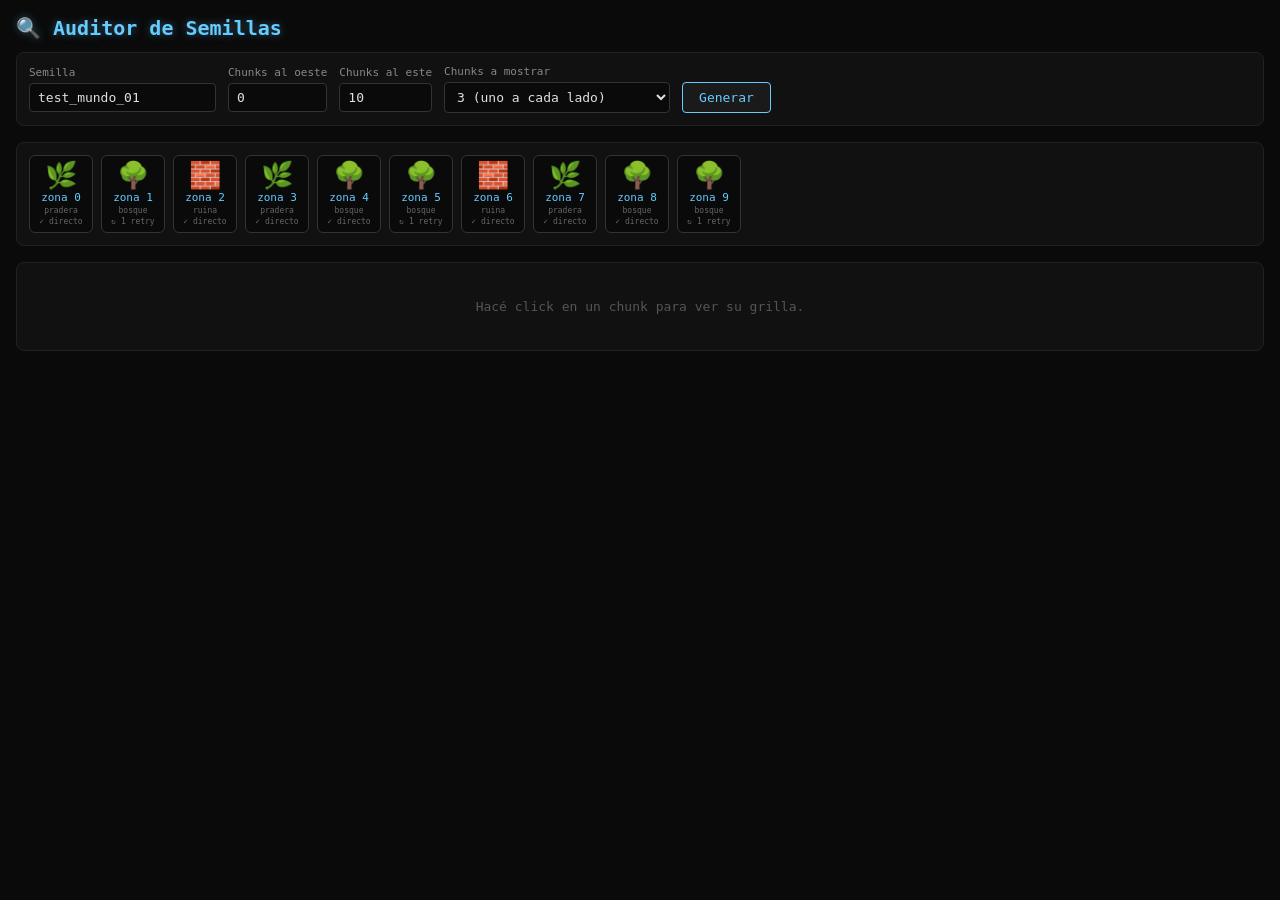
==== auditor/auditor.html @ c08cc017 "docs: rediseno de biomas (JSON) + biomas forzados anotados en backlog" ====
<!DOCTYPE html>
<html lang="es">
<head>
  <meta charset="UTF-8">
  <title>Auditor de Semillas · Game_RPG</title>
  <link rel="stylesheet" href="auditor.css">
</head>
<body>
  <header>
    <h1>🔍 Auditor de Semillas</h1>
    <div class="controles">
      <label>Semilla
        <input type="text" id="input-semilla" value="test_mundo_01">
      </label>
      <label>Chunks al oeste
        <input type="number" id="input-oeste" value="0" min="0" max="20">
      </label>
      <label>Chunks al este
        <input type="number" id="input-este" value="10" min="0" max="50">
      </label>
      <label>Chunks a mostrar
        <select id="select-pegados">
          <option value="1">1 (solo el seleccionado)</option>
          <option value="3" selected>3 (uno a cada lado)</option>
          <option value="5">5</option>
          <option value="7">7</option>
          <option value="9">9</option>
        </select>
      </label>
      <button id="btn-generar">Generar</button>
    </div>
  </header>

  <section id="franja-chunks" class="franja"></section>

  <section id="panel-grilla" class="panel-grilla">
    <p class="vacio">Hacé click en un chunk para ver su grilla.</p>
  </section>

  <script src="../js/core/config.js"></script>
  <script src="../js/core/tiles.js"></script>
  <script src="../js/core/rng.js"></script>
  <script src="../js/world/mundo.js"></script>
  <script src="auditor.js"></script>
</body>
</html>
---- auditor/auditor.css ----
/* ═══ BASE ═══ */
* { box-sizing: border-box; }
body {
  margin: 0;
  padding: 16px;
  background: #0a0a0a;
  color: #e0e0e0;
  font-family: monospace;
}
h1 {
  margin: 0 0 12px;
  font-size: 20px;
  color: #6cf;
  text-shadow: 0 0 8px rgba(102, 204, 255, 0.4);
}

/* ═══ CONTROLES ═══ */
.controles {
  display: flex;
  gap: 12px;
  align-items: center;
  flex-wrap: wrap;
  margin-bottom: 16px;
  padding: 12px;
  background: #111;
  border: 1px solid #222;
  border-radius: 8px;
}
.controles label {
  display: flex;
  flex-direction: column;
  font-size: 11px;
  color: #888;
  gap: 4px;
}
.controles input,
.controles select {
  background: #0a0a0a;
  border: 1px solid #333;
  color: #e0e0e0;
  padding: 6px 8px;
  border-radius: 4px;
  font-family: monospace;
  font-size: 13px;
  outline: none;
}
.controles select { cursor: pointer; }
.controles input:focus,
.controles select:focus {
  border-color: #6cf;
  box-shadow: 0 0 8px rgba(102, 204, 255, 0.5);
}
.controles button {
  align-self: flex-end;
  background: #1a1a1a;
  border: 1px solid #6cf;
  color: #6cf;
  padding: 7px 16px;
  border-radius: 4px;
  font-family: monospace;
  font-size: 13px;
  cursor: pointer;
  transition: all 0.15s;
}
.controles button:hover {
  background: #6cf;
  color: #0a0a0a;
  box-shadow: 0 0 12px rgba(102, 204, 255, 0.6);
}

/* ═══ FRANJA DE CHUNKS ═══ */
.franja {
  display: flex;
  gap: 8px;
  padding: 12px;
  background: #111;
  border: 1px solid #222;
  border-radius: 8px;
  overflow-x: auto;
  margin-bottom: 16px;
  min-height: 90px;
}
.chunk {
  flex: 0 0 auto;
  width: 64px;
  padding: 6px 4px;
  background: #0a0a0a;
  border: 1px solid #333;
  border-radius: 6px;
  text-align: center;
  cursor: pointer;
  transition: all 0.15s;
}
.chunk:hover { border-color: #6cf; transform: translateY(-2px); }
.chunk.seleccionado {
  border-color: #f4a;
  box-shadow: 0 0 10px rgba(255, 68, 170, 0.5);
}
.chunk .emoji { font-size: 26px; line-height: 1; }
.chunk .zona { font-size: 11px; color: #6cf; margin-top: 3px; }
.chunk .meta {
  font-size: 8px;
  color: #666;
  margin-top: 2px;
  word-break: break-all;
  line-height: 1.15;
}

/* ═══ PANEL DE GRILLA ═══ */
.panel-grilla {
  padding: 12px;
  background: #111;
  border: 1px solid #222;
  border-radius: 8px;
  overflow: auto;
}
.panel-grilla h2 {
  margin: 0 0 8px;
  font-size: 14px;
  color: #6cf;
}
.panel-grilla .vacio {
  color: #555;
  text-align: center;
  margin: 24px 0;
  font-size: 13px;
}

/* ═══ FILA DE GRILLAS PEGADAS ═══ */
.fila-grillas {
  display: flex;
  align-items: flex-start;
  gap: 0;
  width: max-content;
}
.columna-union {
  flex: 0 0 auto;
  width: 2px;
  align-self: stretch;
  background: #f4a;
  box-shadow: 0 0 6px rgba(255, 68, 170, 0.7);
}
.grilla-wrapper {
  display: flex;
  flex-direction: column;
}
.grilla-wrapper .etiqueta {
  font-size: 10px;
  color: #6cf;
  text-align: center;
  padding: 2px 0 4px;
  white-space: nowrap;
}
.grilla-wrapper .etiqueta.actual {
  color: #f4a;
  font-weight: bold;
}
.grilla {
  display: grid;
  gap: 0;
  width: max-content;
}
.grilla .celda {
  display: flex;
  align-items: center;
  justify-content: center;
  width: var(--tam-celda);
  height: var(--tam-celda);
  font-size: var(--font-emoji);
  line-height: 1;
}
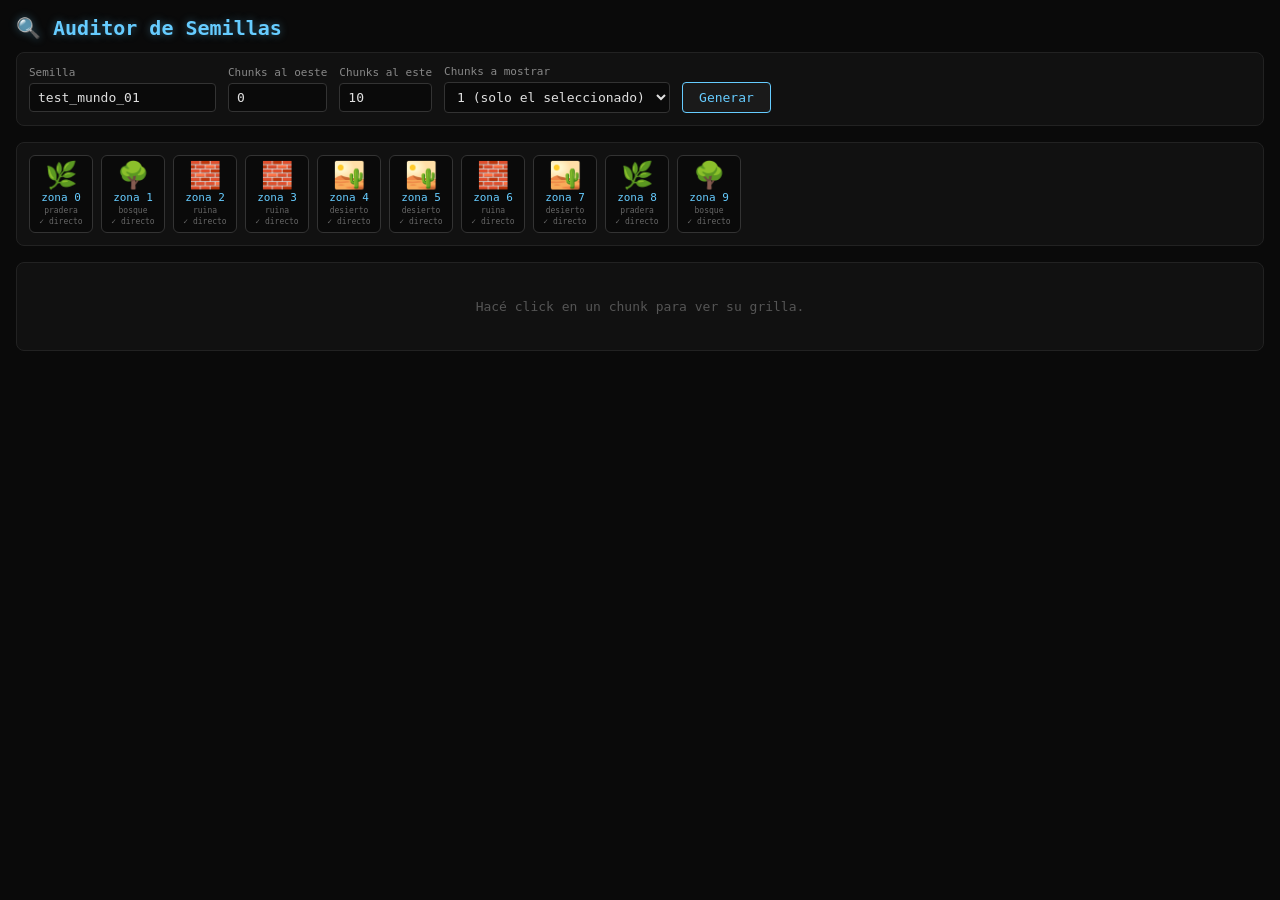
==== commit 11916902: "v1.6: sistema de biomas por tabla JSON + 5 tiles nuevos + auditor" ====
--- a/auditor/auditor.html
+++ b/auditor/auditor.html
@@ -16,12 +16,12 @@
         <input type="number" id="input-oeste" value="0" min="0" max="20">
       </label>
       <label>Chunks al este
-        <input type="number" id="input-este" value="10" min="0" max="50">
+        <input type="number" id="input-este" value="10" min="1" max="50">
       </label>
       <label>Chunks a mostrar
         <select id="select-pegados">
-          <option value="1">1 (solo el seleccionado)</option>
-          <option value="3" selected>3 (uno a cada lado)</option>
+          <option value="1" selected>1 (solo el seleccionado)</option>
+          <option value="3">3 (uno a cada lado)</option>
           <option value="5">5</option>
           <option value="7">7</option>
           <option value="9">9</option>
@@ -40,6 +40,7 @@
   <script src="../js/core/config.js"></script>
   <script src="../js/core/tiles.js"></script>
   <script src="../js/core/rng.js"></script>
+  <script src="../js/world/biomas.js"></script>
   <script src="../js/world/mundo.js"></script>
   <script src="auditor.js"></script>
 </body>
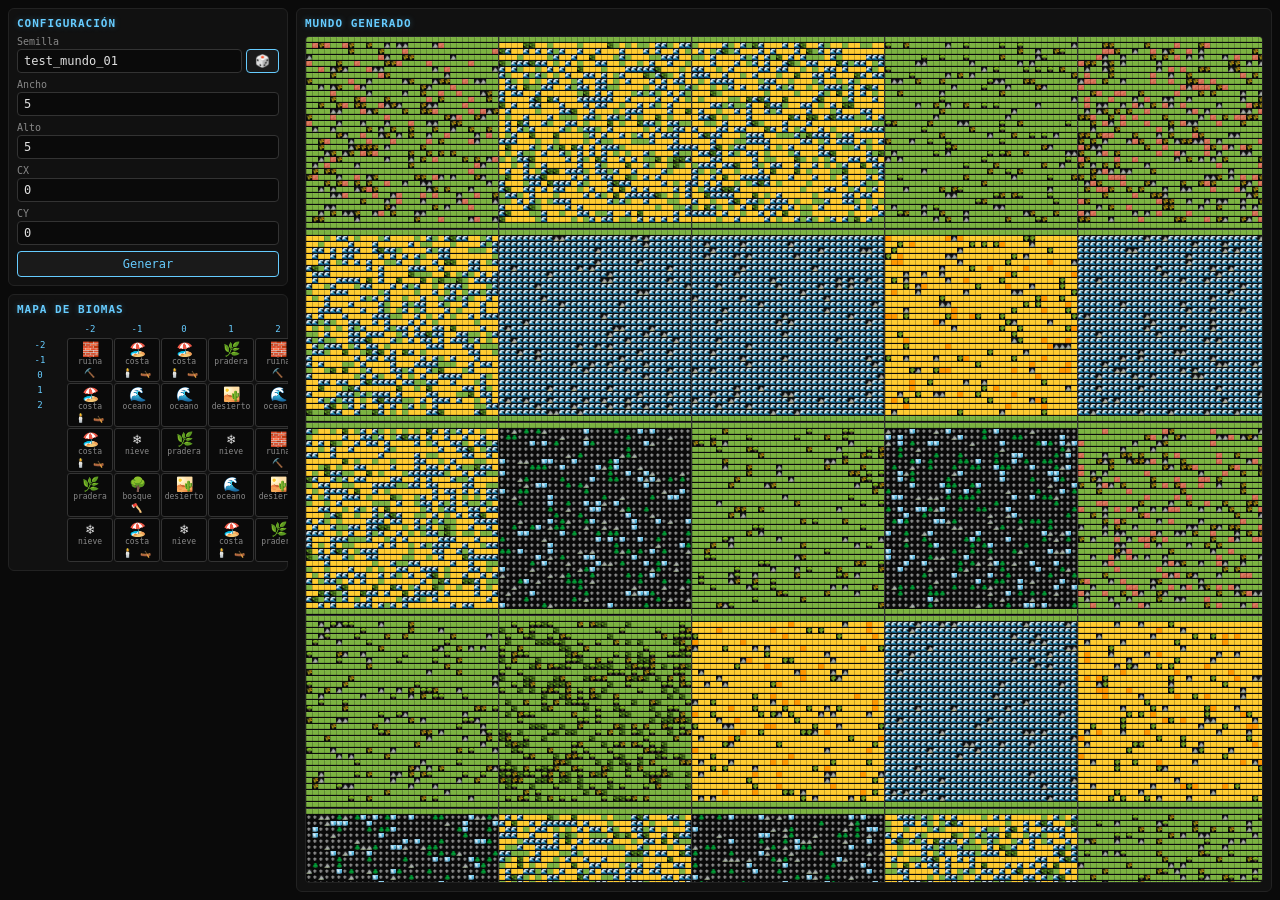
==== commit e7fb7cd2: "auditor 2D + refactor items.js con semillas opcionales" ====
--- a/auditor/auditor.html
+++ b/auditor/auditor.html
@@ -6,42 +6,48 @@
   <link rel="stylesheet" href="auditor.css">
 </head>
 <body>
-  <header>
-    <h1>🔍 Auditor de Semillas</h1>
-    <div class="controles">
-      <label>Semilla
-        <input type="text" id="input-semilla" value="test_mundo_01">
-      </label>
-      <label>Chunks al oeste
-        <input type="number" id="input-oeste" value="0" min="0" max="20">
-      </label>
-      <label>Chunks al este
-        <input type="number" id="input-este" value="10" min="1" max="50">
-      </label>
-      <label>Chunks a mostrar
-        <select id="select-pegados">
-          <option value="1" selected>1 (solo el seleccionado)</option>
-          <option value="3">3 (uno a cada lado)</option>
-          <option value="5">5</option>
-          <option value="7">7</option>
-          <option value="9">9</option>
-        </select>
-      </label>
-      <button id="btn-generar">Generar</button>
-    </div>
-  </header>
+  <div class="layout">
 
-  <section id="franja-chunks" class="franja"></section>
+    <!-- ═══ TARJETA IZQUIERDA ═══ -->
+    <aside class="tarjeta-izq">
+      <section class="bloque">
+        <h2>Configuración</h2>
+        <label>Semilla
+  <div style="display:flex;gap:4px">
+    <input type="text" id="input-semilla" value="test_mundo_01">
+    <button id="btn-random" title="Semilla aleatoria">🎲</button>
+  </div>
+</label>
+        <label>Ancho <input type="number" id="input-ancho" value="5" min="1" max="10"></label>
+        <label>Alto <input type="number" id="input-alto" value="5" min="1" max="10"></label>
+        <label>CX <input type="number" id="input-cx" value="0" min="-50" max="50"></label>
+        <label>CY <input type="number" id="input-cy" value="0" min="-50" max="50"></label>
+        <button id="btn-generar">Generar</button>
+      </section>
 
-  <section id="panel-grilla" class="panel-grilla">
-    <p class="vacio">Hacé click en un chunk para ver su grilla.</p>
-  </section>
+      <section class="bloque">
+        <h2>Mapa de biomas</h2>
+        <div class="matriz-simplificada" id="matriz-simplificada"></div>
+      </section>
+    </aside>
+
+    <!-- ═══ TARJETA DERECHA ═══ -->
+    <main class="tarjeta-der">
+      <h2>Mundo generado</h2>
+      <div class="mundo-wrapper" id="mundo-wrapper">
+        <div class="mundo" id="mundo"></div>
+      </div>
+    </main>
+
+  </div>
 
   <script src="../js/core/config.js"></script>
   <script src="../js/core/tiles.js"></script>
   <script src="../js/core/rng.js"></script>
   <script src="../js/world/biomas.js"></script>
   <script src="../js/world/mundo.js"></script>
+  <script src="../js/world/chunks.js"></script>
+  <script src="../js/entities/items.js"></script>
   <script src="auditor.js"></script>
 </body>
 </html>
--- a/auditor/auditor.css
+++ b/auditor/auditor.css
@@ -2,170 +2,172 @@
 * { box-sizing: border-box; }
 body {
   margin: 0;
-  padding: 16px;
+  padding: 0;
   background: #0a0a0a;
   color: #e0e0e0;
   font-family: monospace;
+  font-size: 12px;
+  height: 100vh;
+  overflow: hidden;
 }
-h1 {
-  margin: 0 0 12px;
-  font-size: 20px;
+h2 {
+  margin: 0 0 6px;
+  font-size: 11px;
   color: #6cf;
-  text-shadow: 0 0 8px rgba(102, 204, 255, 0.4);
+  text-shadow: 0 0 6px rgba(102, 204, 255, 0.3);
+  text-transform: uppercase;
+  letter-spacing: 1px;
 }
 
-/* ═══ CONTROLES ═══ */
-.controles {
+/* ═══ LAYOUT 2 COLUMNAS ═══ */
+.layout {
+  display: grid;
+  grid-template-columns: 280px 1fr;
+  height: 100vh;
+  gap: 8px;
+  padding: 8px;
+}
+
+/* ═══ TARJETA IZQUIERDA ═══ */
+.tarjeta-izq {
   display: flex;
-  gap: 12px;
-  align-items: center;
-  flex-wrap: wrap;
-  margin-bottom: 16px;
-  padding: 12px;
+  flex-direction: column;
+  gap: 8px;
+  overflow-y: auto;
+}
+.bloque {
+  padding: 8px;
   background: #111;
   border: 1px solid #222;
-  border-radius: 8px;
+  border-radius: 6px;
 }
-.controles label {
+.bloque label {
   display: flex;
   flex-direction: column;
-  font-size: 11px;
+  font-size: 10px;
   color: #888;
-  gap: 4px;
+  gap: 2px;
+  margin-bottom: 6px;
 }
-.controles input,
-.controles select {
+.bloque input {
   background: #0a0a0a;
   border: 1px solid #333;
   color: #e0e0e0;
-  padding: 6px 8px;
+  padding: 4px 6px;
   border-radius: 4px;
   font-family: monospace;
-  font-size: 13px;
+  font-size: 12px;
   outline: none;
+  width: 100%;
 }
-.controles select { cursor: pointer; }
-.controles input:focus,
-.controles select:focus {
+.bloque input:focus {
   border-color: #6cf;
-  box-shadow: 0 0 8px rgba(102, 204, 255, 0.5);
+  box-shadow: 0 0 6px rgba(102, 204, 255, 0.5);
 }
-.controles button {
-  align-self: flex-end;
+.bloque button {
+  width: 100%;
   background: #1a1a1a;
   border: 1px solid #6cf;
   color: #6cf;
-  padding: 7px 16px;
+  padding: 5px 14px;
   border-radius: 4px;
   font-family: monospace;
-  font-size: 13px;
+  font-size: 12px;
   cursor: pointer;
   transition: all 0.15s;
 }
-.controles button:hover {
+.bloque button:hover {
   background: #6cf;
   color: #0a0a0a;
-  box-shadow: 0 0 12px rgba(102, 204, 255, 0.6);
+  box-shadow: 0 0 10px rgba(102, 204, 255, 0.6);
 }
 
-/* ═══ FRANJA DE CHUNKS ═══ */
-.franja {
+/* ═══ MAPA DE BIOMAS ═══ */
+.matriz-con-ejes {
   display: flex;
-  gap: 8px;
-  padding: 12px;
-  background: #111;
-  border: 1px solid #222;
-  border-radius: 8px;
-  overflow-x: auto;
-  margin-bottom: 16px;
-  min-height: 90px;
+  align-items: flex-start;
+  gap: 4px;
 }
-.chunk {
-  flex: 0 0 auto;
-  width: 64px;
-  padding: 6px 4px;
+.eje-y {
+  display: grid;
+  gap: 1px;
+  padding-top: 16px;
+}
+.eje-x {
+  display: grid;
+  gap: 1px;
+  margin-bottom: 2px;
+}
+.eje-celda {
+  font-size: 9px;
+  color: #6cf;
+  text-align: center;
+  min-width: 46px;
+  min-height: 14px;
+  line-height: 14px;
+}
+.bioma-celda {
+  padding: 3px 2px;
   background: #0a0a0a;
   border: 1px solid #333;
-  border-radius: 6px;
+  border-radius: 3px;
   text-align: center;
   cursor: pointer;
   transition: all 0.15s;
 }
-.chunk:hover { border-color: #6cf; transform: translateY(-2px); }
-.chunk.seleccionado {
-  border-color: #f4a;
-  box-shadow: 0 0 10px rgba(255, 68, 170, 0.5);
-}
-.chunk .emoji { font-size: 26px; line-height: 1; }
-.chunk .zona { font-size: 11px; color: #6cf; margin-top: 3px; }
-.chunk .meta {
-  font-size: 8px;
-  color: #666;
-  margin-top: 2px;
-  word-break: break-all;
-  line-height: 1.15;
+.bioma-celda:hover { border-color: #6cf; }
+.bioma-celda .emoji { font-size: 14px; line-height: 1; }
+.bioma-celda .nombre { font-size: 8px; color: #888; margin-top: 1px; }
+.bioma-celda .equip { font-size: 9px; margin-top: 2px; letter-spacing: 1px; }
+.grid-biomas {
+  display: grid;
+  gap: 1px;
 }
 
-/* ═══ PANEL DE GRILLA ═══ */
-.panel-grilla {
-  padding: 12px;
+/* ═══ TARJETA DERECHA ═══ */
+.tarjeta-der {
+  display: flex;
+  flex-direction: column;
+  padding: 8px;
   background: #111;
   border: 1px solid #222;
-  border-radius: 8px;
+  border-radius: 6px;
+  overflow: hidden;
+}
+.mundo-wrapper {
+  flex: 1;
   overflow: auto;
+  border: 1px solid #222;
+  border-radius: 4px;
+  background: #050505;
 }
-.panel-grilla h2 {
-  margin: 0 0 8px;
-  font-size: 14px;
-  color: #6cf;
-}
-.panel-grilla .vacio {
-  color: #555;
-  text-align: center;
-  margin: 24px 0;
-  font-size: 13px;
-}
-
-/* ═══ FILA DE GRILLAS PEGADAS ═══ */
-.fila-grillas {
-  display: flex;
-  align-items: flex-start;
-  gap: 0;
+.mundo {
+  display: grid;
+  gap: 1px;
   width: max-content;
 }
-.columna-union {
-  flex: 0 0 auto;
-  width: 2px;
-  align-self: stretch;
-  background: #f4a;
-  box-shadow: 0 0 6px rgba(255, 68, 170, 0.7);
+.chunk-mundo {
+  display: grid;
+  outline: 1px solid #333;
+  background: #0a0a0a;
 }
-.grilla-wrapper {
-  display: flex;
-  flex-direction: column;
-}
-.grilla-wrapper .etiqueta {
-  font-size: 10px;
-  color: #6cf;
-  text-align: center;
-  padding: 2px 0 4px;
-  white-space: nowrap;
-}
-.grilla-wrapper .etiqueta.actual {
-  color: #f4a;
-  font-weight: bold;
-}
-.grilla {
-  display: grid;
-  gap: 0;
-  width: max-content;
-}
-.grilla .celda {
+.celda-mundo {
   display: flex;
   align-items: center;
   justify-content: center;
-  width: var(--tam-celda);
-  height: var(--tam-celda);
-  font-size: var(--font-emoji);
   line-height: 1;
+  overflow: hidden;
+  user-select: none;
+}
+.bloque label > div {
+  display: flex;
+  gap: 4px;
+}
+.bloque label > div input {
+  flex: 1;
+}
+.bloque label > div button {
+  width: auto;
+  padding: 4px 8px;
+  flex-shrink: 0;
 }
